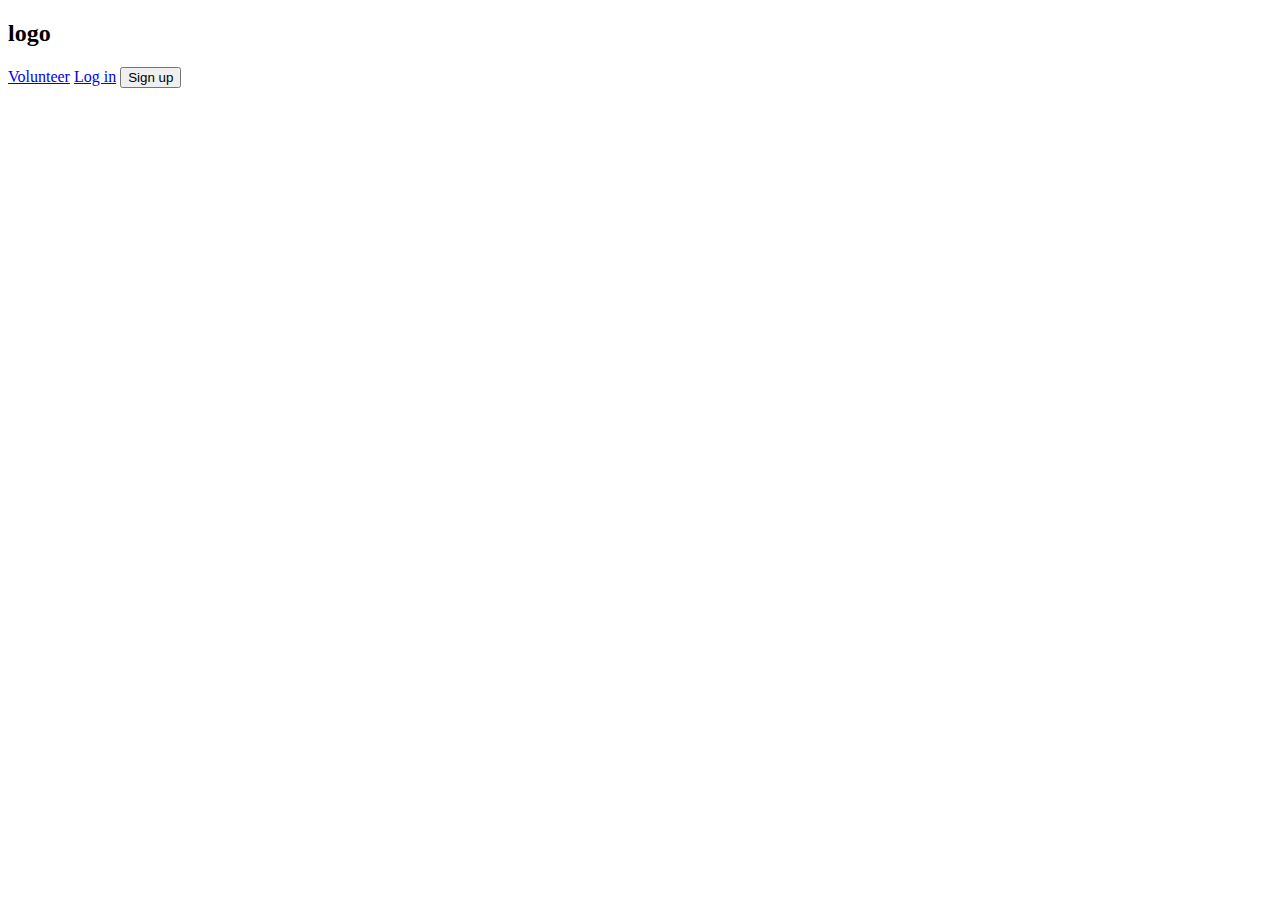
==== index2.html @ da98a4b7 "We got this!" ====
<!DOCTYPE html>
<html lang="en">
<head>
    <meta charset="UTF-8">
    <meta name="viewport" content="width=device-width, initial-scale=1.0">
    <title>Document</title>
    <link rel="stylesheet" href="style2.css">
</head>
<body>
    <header>
        <h2 class="logo">logo</h2>
        <nav class="navigation">
            <!--Image for the companies logo-->
            
    
            <a href="#" > Volunteer</a>
            <a href="#" > Log in</a>
            <button class="signbtn"> Sign up</button>
        </nav>
    </header>
    
</body>
</html>
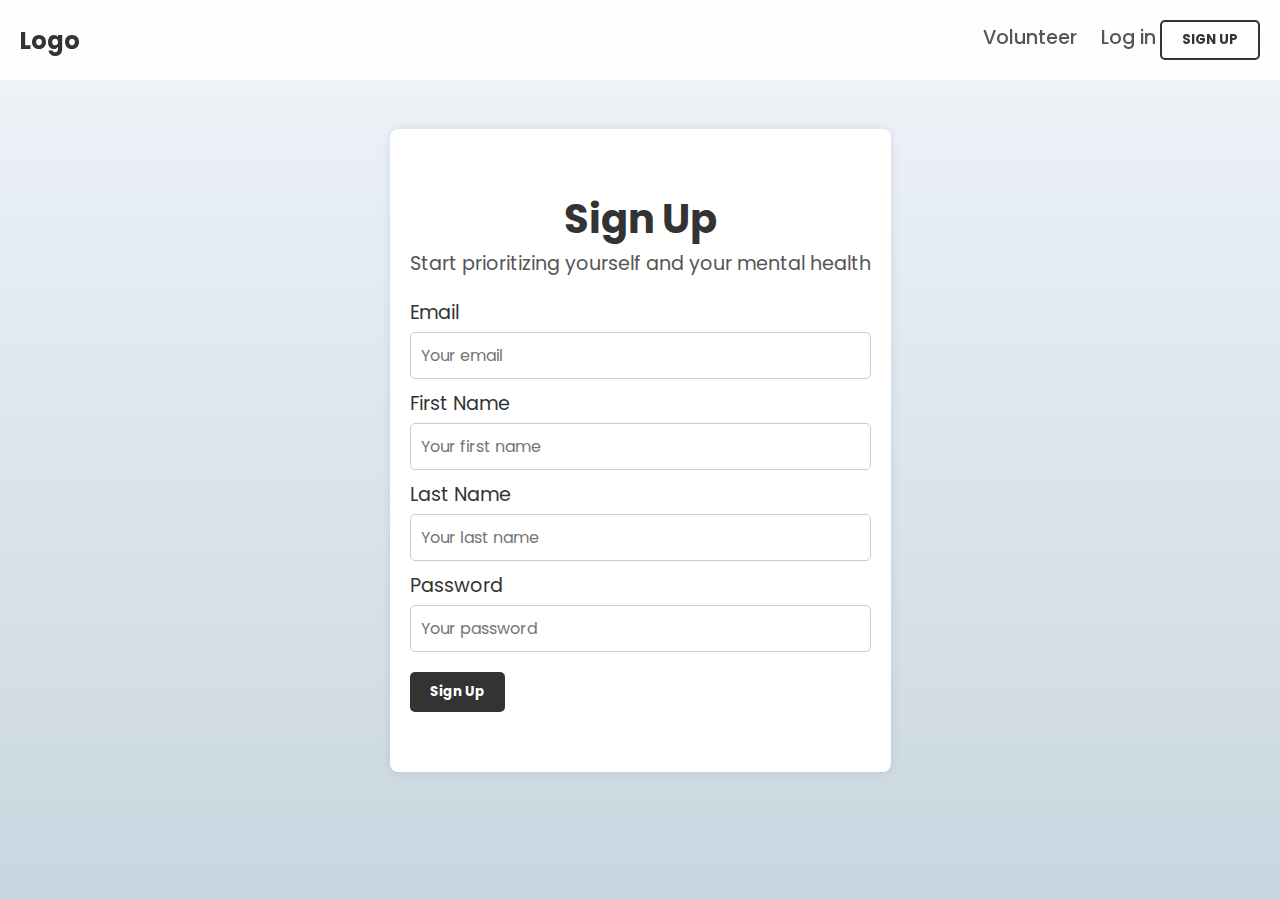
==== commit edf26393: "Index function labled in title, each html and css match numerically" ====
--- a/index2.html
+++ b/index2.html
@@ -3,21 +3,34 @@
 <head>
     <meta charset="UTF-8">
     <meta name="viewport" content="width=device-width, initial-scale=1.0">
-    <title>Document</title>
+    <title>Sign Up</title>
     <link rel="stylesheet" href="style2.css">
 </head>
 <body>
     <header>
-        <h2 class="logo">logo</h2>
+        <h2 class="logo">Logo</h2>
         <nav class="navigation">
-            <!--Image for the companies logo-->
-            
-    
-            <a href="#" > Volunteer</a>
-            <a href="#" > Log in</a>
-            <button class="signbtn"> Sign up</button>
+            <a href="#">Volunteer</a>
+            <a href="#">Log in</a>
+            <button class="signbtn">Sign up</button>
         </nav>
     </header>
-    
+    <div class="content">
+        <div class="top">
+            <h1>Sign Up</h1>
+            <p>Start prioritizing yourself and your mental health</p>
+        </div>
+        <div class="form">
+            <label for="email">Email</label>
+            <input type="email" id="email" placeholder="Your email">
+            <label for="firstName">First Name</label>
+            <input type="text" id="firstName" placeholder="Your first name">
+            <label for="lastName">Last Name</label>
+            <input type="text" id="lastName" placeholder="Your last name">
+            <label for="password">Password</label>
+            <input type="password" id="password" placeholder="Your password">
+            <button class="signupbtn">Sign Up</button>
+        </div>
+    </div>
 </body>
-</html>+</html>
--- a/style2.css
+++ b/style2.css
@@ -0,0 +1,126 @@
+@import url('https://fonts.googleapis.com/css2?family=Dosis:wght@200&family=Poppins&display=swap');
+
+* {
+    margin: 0;
+    padding: 0;
+    box-sizing: border-box;
+    font-family: 'Poppins', sans-serif;
+}
+
+body {
+    display: flex;
+    justify-content: center;
+    align-items: center;
+    min-height: 100vh;
+    background: linear-gradient(to bottom, #f0f5f9, #c9d6df);
+}
+
+header {
+    position: fixed;
+    top: 0;
+    left: 0;
+    width: 100%;
+    padding: 20px;
+    display: flex;
+    justify-content: space-between;
+    align-items: center;
+    background-color: rgba(255, 255, 255, 0.9);
+    backdrop-filter: blur(10px);
+    z-index: 99;
+}
+
+.logo {
+    font-size: 1.5em;
+    color: #333;
+    text-decoration: none;
+}
+
+.navigation a {
+    font-size: 1.2em;
+    color: #555;
+    text-decoration: none;
+    font-weight: 500;
+    margin-left: 20px;
+    transition: color 0.3s ease;
+}
+
+.navigation a:hover {
+    color: #333;
+}
+
+.signbtn {
+    padding: 8px 20px;
+    border: 2px solid #333;
+    border-radius: 5px;
+    background-color: #fff;
+    color: #333;
+    text-transform: uppercase;
+    font-weight: bold;
+    cursor: pointer;
+    transition: background-color 0.3s ease, color 0.3s ease;
+}
+
+.signbtn:hover {
+    background-color: #555;
+    color: #fff;
+}
+
+.content {
+    max-width: 600px;
+    margin: 0 auto;
+    text-align: center;
+    padding: 60px 20px;
+    background-color: #fff;
+    border-radius: 8px;
+    box-shadow: 0px 0px 10px rgba(0, 0, 0, 0.1);
+}
+
+.top {
+    margin-bottom: 20px;
+}
+
+.top h1 {
+    font-size: 2.5em;
+    color: #333;
+}
+
+.top p {
+    font-size: 1.2em;
+    color: #555;
+}
+
+.form {
+    text-align: left;
+}
+
+.form label {
+    font-size: 1.2em;
+    color: #333;
+    margin-top: 10px;
+    display: block;
+}
+
+.form input {
+    width: 100%;
+    padding: 10px;
+    margin-top: 5px;
+    border: 1px solid #ccc;
+    border-radius: 5px;
+    font-size: 1em;
+}
+
+.signupbtn {
+    margin-top: 20px;
+    padding: 10px 20px;
+    background-color: #333;
+    color: #fff;
+    border: none;
+    border-radius: 5px;
+    font-weight: bold;
+    cursor: pointer;
+    transition: background-color 0.3s ease, color 0.3s ease;
+}
+
+.signupbtn:hover {
+    background-color: #555;
+}
